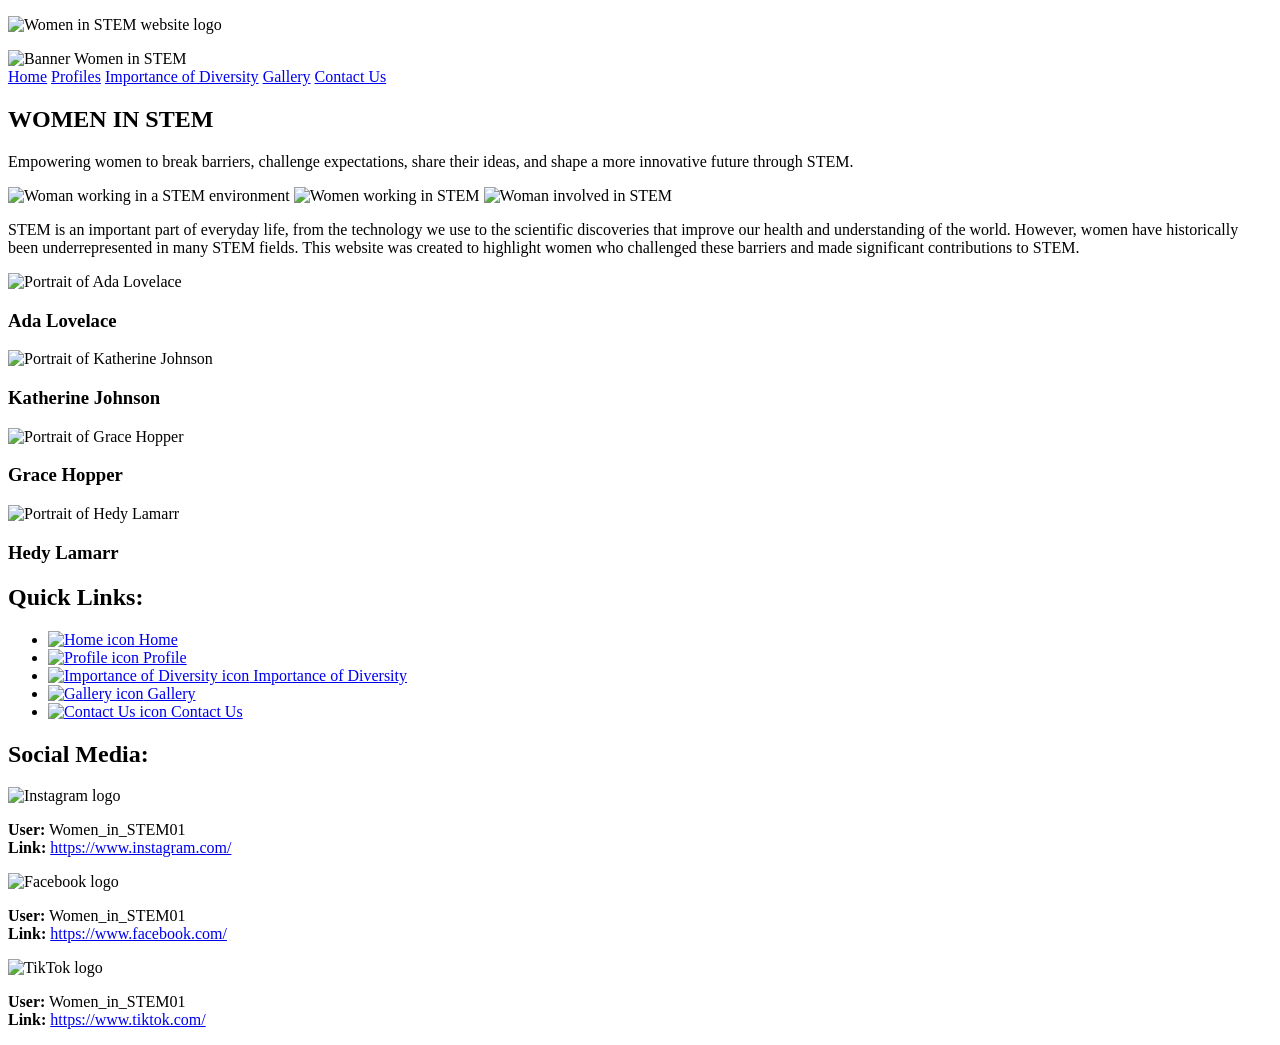
==== index.html @ c255ab0f "Add files via upload" ====
<!DOCTYPE html>
<html lang="en">
<head>
    <meta charset="UTF-8">
    <meta name="viewport" content="width=device-width, initial-scale=1.0">

    <!-- This is the name that appears on the browser tab -->
    <title>Women in STEM</title>

    <!-- I am using Google Fonts for the main font on my website, this is embedded code directly from google website -->
    <link rel="preconnect" href="https://fonts.googleapis.com">
    <link rel="preconnect" href="https://fonts.gstatic.com" crossorigin>
    <link href="https://fonts.googleapis.com/css2?family=Bricolage+Grotesque:opsz,wght@12..96,200..800&display=swap" rel="stylesheet">
    
    <!-- This links my HTML page to my CSS file -->
    <link rel="stylesheet" href="CSS/style.css">
</head>

<body>

    <!-- HEADER -->
    <header>

        <div class="top-header">

            <!-- I put my logo on the left side of the header -->
            <div class="logo">
                <p>
                    <img src="images/logo.png" alt="Women in STEM website logo">
                </p>
            </div>

            <!-- This is the main title shown beside my logo -->
            <div class="website-title">
                <img src="images/banner_3.png" alt="Banner Women in STEM">
            </div>

        </div>


        <!-- NAVIGATION -->
        <!-- These links let the user move between the different pages of my website -->
        <nav>
            <a href="index.html">Home</a>
            <a href="profile.html">Profiles</a>
            <a href="iod.html">Importance of Diversity</a>
            <a href="gallery.html">Gallery</a>
            <a href="contact.html">Contact Us</a>
        </nav>

    </header>


    <main>

        <!-- HERO SECTION -->
        <!-- This is the first section the user sees when they open the home page -->
        <section class="hero" id="home">

            <div class="hero-box">

                <!-- Main heading and introduction for the website -->
                <div class="hero-text">

                    <div class="h1-heading">
                        <h1>WOMEN IN STEM</h1>
                    </div>

                    <p>
                        Empowering women to break barriers, challenge expectations, share their ideas, and shape a more innovative future through STEM.
                    </p>

                </div>


                <!-- HERO IMAGES -->
                <!-- I used three images here to make the home page more visually interesting -->
                <div class="hero-images">

                    <img src="images/home_image_resized_77x96px.png"
                        alt="Woman working in a STEM environment"
                        class="hero-image image-top">

                    <img src="images/image_2_150x170.png"
                        alt="Women working in STEM"
                        class="hero-image image-bottom">

                    <img src="images/image_3_150x170.png"
                        alt="Woman involved in STEM"
                        class="hero-image image-left">

                </div>

            </div>

        </section>


        <!-- INTRODUCTION -->
        <!-- I use this section to explain why my website focuses on women in STEM -->
        <section class="introduction" id="importance">

            <p>
                STEM is an important part of everyday life, from the technology we use to the scientific discoveries that improve our health and understanding of the world. However, women have historically been underrepresented in many STEM fields. This website was created to highlight women who challenged these barriers and made significant contributions to STEM.
            </p>

        </section>


        <!-- PROFILES -->
        <!-- These cards give the user a quick introduction to some important women in STEM -->
        <section class="profiles" id="profiles">

            <!-- Ada Lovelace profile -->
            <div class="home-profile-card">
                <img src="images/ada_lovelace_120x120.png"
                    alt="Portrait of Ada Lovelace">
                <h3>Ada Lovelace</h3>
            </div>


            <!-- Katherine Johnson profile -->
            <div class="home-profile-card">
                <img src="images/katherine_johnson_120x120.png"
                    alt="Portrait of Katherine Johnson">
                <h3>Katherine Johnson</h3>
            </div>


            <!-- Grace Hopper profile -->
            <div class="home-profile-card">
                <img src="images/grace_hopper_120x120.png"
                    alt="Portrait of Grace Hopper">
                <h3>Grace Hopper</h3>
            </div>


            <!-- Hedy Lamarr profile -->
            <div class="home-profile-card">
                <img src="images/hedy_lamarr_120x120.png"
                    alt="Portrait of Hedy Lamarr">
                <h3>Hedy Lamarr</h3>
            </div>

        </section>


        <!-- FOOTER / LINKS -->
        <!-- This section gives the user quick access to the other pages and social media -->
        <section class="footer-box" id="contact">


            <!-- QUICK LINKS -->
            <!-- I included the same pages from my navigation so they are easy to access at the bottom -->
            <div class="quick-links">

                <h2>Quick Links:</h2>

                <ul>

                    <li>
                        <a href="index.html">
                            <img src="images/home_icon_footer.png" alt="Home icon">
                            Home
                        </a>
                    </li>

                    <li>
                        <a href="profile.html">
                            <img src="images/profile_icon_footer.png" alt="Profile icon">
                            Profile
                        </a>
                    </li>

                    <li>
                        <a href="iod.html">
                            <img src="images/iod_icon_footer.png" alt="Importance of Diversity icon">
                            Importance of Diversity
                        </a>
                    </li>

                    <li>
                        <a href="gallery.html">
                            <img src="images/gallery_icon_footer.png" alt="Gallery icon">
                            Gallery
                        </a>
                    </li>

                    <li>
                        <a href="contact.html">
                            <img src="images/contact_us_icon_footer.png" alt="Contact Us icon">
                            Contact Us
                        </a>
                    </li>

                </ul>

            </div>


            <!-- SOCIAL MEDIA -->
            <!-- I added these links so users can find the website's social media pages -->
            <div class="social-media">

                <h2>Social Media:</h2>


                <!-- Instagram -->
                <div class="social-item">

                    <img src="images/instgram_2_logo_social_media.png"
                        alt="Instagram logo">

                    <p>
                        <strong>User:</strong> Women_in_STEM01<br>
                        <strong>Link:</strong>
                        <a href="https://www.instagram.com/" target="_blank">
                            https://www.instagram.com/
                        </a>
                    </p>

                </div>


                <!-- Facebook -->
                <div class="social-item">

                    <img src="images/facebook_logo_social_media.png"
                        alt="Facebook logo">

                    <p>
                        <strong>User:</strong> Women_in_STEM01<br>
                        <strong>Link:</strong>
                        <a href="https://www.facebook.com/" target="_blank">
                            https://www.facebook.com/
                        </a>
                    </p>

                </div>


                <!-- TikTok -->
                <div class="social-item">

                    <img src="images/tiktok_logo_social_media.png"
                        alt="TikTok logo">

                    <p>
                        <strong>User:</strong> Women_in_STEM01<br>
                        <strong>Link:</strong>
                        <a href="https://www.tiktok.com/" target="_blank">
                            https://www.tiktok.com/
                        </a>
                    </p>

                </div>

            </div>

        </section>

    </main>

</body>
</html>
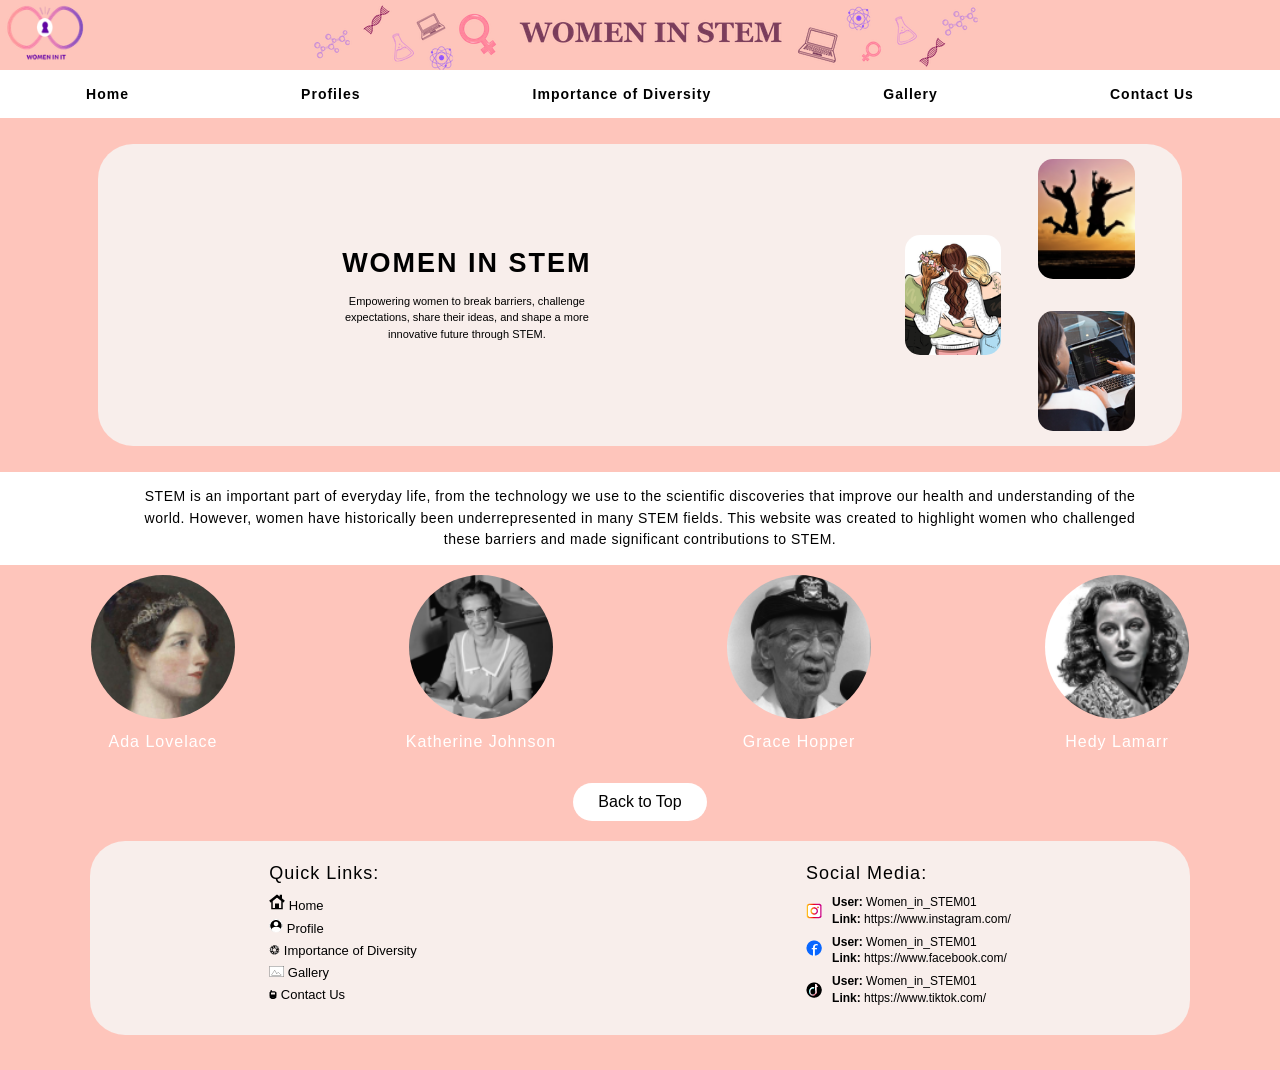
==== commit 0a377d52: "Add files via upload" ====
--- a/index.html
+++ b/index.html
@@ -143,6 +143,8 @@
             </div>
 
         </section>
+        
+        <a href="#home" class="back-to-top">Back to Top</a>
 
 
         <!-- FOOTER / LINKS -->
--- a/CSS/style.css
+++ b/CSS/style.css
@@ -0,0 +1,580 @@
+/* GENERAL */
+* {
+    margin: 0;
+    padding: 0;
+    box-sizing: border-box;
+}
+
+body {
+    font-family: Arial, sans-serif;
+    background-color: #fec5bb;
+}
+
+img {
+    transition: transform 0.2s ease;
+}
+
+img:hover {
+    transform: scale(1.15);
+}
+
+.back-to-top {
+    display: block;
+    width: fit-content;
+    margin: 20px auto;
+    padding: 10px 25px;
+    background-color: white;
+    color: black;
+    text-decoration: none;
+    border-radius: 20px;
+}
+
+.back-to-top:hover {
+    background-color: #e8e8e8;
+}
+
+/* HEADER */
+
+.top-header {
+    height: 70px;
+    display: grid;
+    grid-template-columns: 20% 80%;
+    background-color: #fec5bb;
+}
+
+.logo img {
+    width: 35%;
+    height: 100%;
+    object-fit: contain;
+}
+
+.website-title {
+    display: flex;
+}
+
+/* NAVIGATION */
+
+nav {
+    height: 48px;
+    display: flex;
+    justify-content: space-around;
+    align-items: center;
+    background-color: white;
+}
+
+nav a {
+    padding: 10px 15px;
+    color: black;
+    text-decoration: none;
+    text-align: center;
+    font-size: 14px;
+    font-weight: bold;
+    letter-spacing: 1px;
+}
+
+nav a:hover {
+    background-color: #e8e8e8;
+}
+
+/* HERO */
+
+.hero {
+    padding: 26px 4%;
+    background-color: #fec5bb;
+}
+
+.hero-box {
+    width: 92%;
+    max-width: 1100px;
+    min-height: 210px;
+    margin: auto;
+    padding: 15px 4%;
+    display: flex;
+    align-items: center;
+    justify-content: space-between;
+    background-color: #f8eeeb;
+    border-radius: 35px;
+}
+
+.hero-text {
+    width: 65%;
+    text-align: center;
+}
+
+.hero-text h1 {
+    margin-bottom: 14px;
+    font-family: 'Bricolage Grotesque', sans-serif;
+    font-size: 27px;
+    letter-spacing: 2px;
+}
+
+.hero-text p {
+    max-width: 280px;
+    margin: auto;
+    font-size: 11px;
+    line-height: 1.5;
+}
+
+.hero-images {
+    width: 25%;
+    max-width: 230px;
+    height: 272px;
+    position: relative;
+}
+
+.hero-image {
+    width: 42%;
+    height: 120px;
+    position: absolute;
+    object-fit: cover;
+    border-radius: 15px;
+}
+
+.image-top {
+    top: 0;
+    right: 0;
+}
+
+.image-bottom {
+    bottom: 0;
+    right: 0;
+}
+
+.image-left {
+    top: 50%;
+    left: 0;
+    transform: translateY(-60px); /*moves an element upward by exactly 60px*/
+}
+
+.image-left:hover {
+    transform: translateY(-60px) scale(1.15);
+}
+
+/* HOME PAGE */
+
+.introduction {
+    padding: 14px 7%;
+    background-color: white;
+    text-align: center;
+}
+
+.introduction p {
+    max-width: 1000px;
+    margin: auto;
+    font-size: 14px;
+    line-height: 1.55;
+    letter-spacing: 0.5px;
+}
+
+.profiles {
+    display: flex;
+    justify-content: space-evenly;
+    padding: 10px 4px 12px;
+    background-color: #fec5bb;
+}
+
+.home-profile-card {
+    flex: 1;
+    text-align: center;
+}
+
+.home-profile-card img {
+    width: 144px;
+    max-width: 80%;
+    height: 144px;
+    display: block;
+    margin: auto;
+    object-fit: cover;
+    border-radius: 50%;
+}
+
+.home-profile-card h3 {
+    margin-top: 14px;
+    color: white;
+    font-size: 16px;
+    font-weight: normal;
+    letter-spacing: 1px;
+}
+
+/* FOOTER */
+
+.footer-box {
+    width: 92%;
+    max-width: 1100px;
+    margin: 0 auto 35px;
+    padding: 22px 14%;
+    display: flex;
+    justify-content: space-between;
+    background-color: #f8eeeb;
+    border-radius: 35px;
+}
+
+.footer-box h2 {
+    margin-bottom: 10px;
+    font-size: 18px;
+    font-weight: normal;
+    letter-spacing: 1px;
+}
+
+.quick-links {
+    min-width: 190px;
+}
+
+.quick-links ul {
+    list-style: none;
+}
+
+.quick-links li {
+    margin: 4px 0;
+}
+
+.quick-links a {
+    color: black;
+    text-decoration: none;
+    font-size: 13px;
+}
+
+.quick-links a:hover {
+    text-decoration: underline;
+}
+
+.social-item {
+    display: flex;
+    align-items: center;
+    margin: 6px 0;
+}
+
+.social-item img {
+    margin-right: 10px;
+}
+
+.social-item p {
+    font-size: 12px;
+    line-height: 1.4;
+}
+
+.social-item a {
+    color: black;
+    text-decoration: none;
+}
+
+/* PROFILE PAGE */
+
+.profile-introduction {
+    padding: 12px 7%;
+    background-color: white;
+    text-align: center;
+}
+
+.profile-introduction p {
+    max-width: 1000px;
+    margin: auto;
+    font-size: 12px;
+    line-height: 1.6;
+}
+
+.profile-navigation {
+    display: flex;
+    justify-content: space-evenly;
+    padding: 10px 4px 12px;
+    background-color: #fec5bb;
+}
+
+.profile-navigation .profile-card {
+    flex: 1; /*The item can grow to fill any extra space in the container*/
+    color: white;
+    text-decoration: none;
+    text-align: center;
+}
+
+.profile-navigation .profile-card img {
+    width: 70%;
+    max-width: 200px;
+    height: 250px;
+    display: block;
+    margin: auto;
+    border-radius: 15px;
+}
+
+.profile-navigation .profile-card h3 {
+    margin-top: 14px;
+    color: white;
+    font-size: 16px;
+    font-weight: normal;
+    letter-spacing: 1px;
+}
+
+.scientist-section {
+    padding: 25px 5% 10px;
+    background-color: white;
+}
+
+.scientist-section.pink-section {
+    background-color: #fdc5bb;
+}
+
+.scientist-title {
+    width: 100%;
+    max-width: 1000px;
+    padding: 14px 20px;
+    background-color: #f8eeec;
+    border-radius: 40px;
+}
+
+.scientist-title h2 {
+    color: black;
+    font-size: 18px;
+    font-weight: normal;
+}
+
+.scientist-content {
+    width: 90%;
+    max-width: 900px;
+    margin: auto;
+    display: flex;
+    align-items: center;
+    justify-content: space-between;
+}
+
+.scientist-text {
+    flex: 1;
+    padding: 15px;
+}
+
+.scientist-text p {
+    font-size: 12px;
+    line-height: 1.65;
+    text-align: left;
+}
+
+.scientist-images {
+    display: flex;
+    flex-shrink: 0; /*prevents a flex item from shrinking when the parent container is smaller*/
+}
+
+.scientist-images img {
+    width: 155px;
+    max-width: 100%;
+    height: 154px;
+    object-fit: cover;
+}
+
+
+/* IMPORTANCE OF DIVERSITY PAGE */
+
+.iod-hero-description {
+    max-width: 1000px;
+    margin: 15px auto 0;
+    text-align: center;
+}
+
+.iod-hero-description p {
+    color: white;
+    font-size: 13px;
+    line-height: 1.6;
+    letter-spacing: 0.3px;
+}
+
+.diversity-section {
+    padding: 18px 5% 12px;
+}
+
+.diversity-section.light-section {
+    background-color: white;
+}
+
+.diversity-section.pink-section {
+    background-color: #fdc5bb;
+}
+
+.diversity-title {
+    width: 100%;
+    max-width: 1100px;
+    margin: 0 auto 14px;
+    padding: 17px 20px;
+    background-color: #f8eeec;
+    border: 1px solid white;
+    border-radius: 40px;
+}
+
+.diversity-title h2 {
+    color: black;
+    font-size: 19px;
+    font-weight: normal;
+    letter-spacing: 1px;
+}
+
+.diversity-content {
+    width: 90%;
+    max-width: 1050px;
+    min-height: 110px;
+    margin: auto;
+    display: flex;
+    align-items: center;
+    justify-content: space-between;
+}
+
+.diversity-text {
+    flex: 1;
+    padding: 5px 15px;
+}
+
+.diversity-text p {
+    font-size: 12px;
+    line-height: 1.6;
+    text-align: left;
+}
+
+.diversity-section.pink-section .diversity-text p {
+    color: white;
+}
+
+.diversity-images {
+    display: flex;
+    flex-shrink: 0;
+}
+
+.diversity-images img {
+    width: 130px;
+    max-width: 100%;
+    height: 130px;
+}
+
+/* GALLERY PAGE */
+
+.gallery-section {
+    width: 88%;
+    max-width: 1012px;
+    max-height: 596px;
+    margin: 35px auto 50px;
+    display: grid;
+    grid-template-columns: 35% 62%;
+    grid-template-rows: 70.5% 29.5%;
+    justify-content: space-between;
+}
+
+.gallery-box {
+    overflow: hidden;
+}
+
+.gallery-box img {
+    display: block;
+    object-fit: cover;
+}
+
+.gallery-top-row {
+    width: 100%;
+    height: 31%;
+    display: grid;
+    grid-template-columns: 49% 48.5%;
+    justify-content: space-between;
+}
+
+.gallery-box-4 {
+    width: 100%;
+    height: 62%;
+}
+
+.gallery-bottom-row {
+    grid-column: 1/3;
+    display: grid;
+    grid-template-columns: 20.5% 45.9% 29.5%;
+    justify-content: space-between;
+}
+
+.gallery-bottom-row,
+.gallery-box img,
+.gallery-right,
+.gallery-box-1,
+.gallery-box-2,
+.gallery-box-3,
+.gallery-box-5,
+.gallery-box-6,
+.gallery-box-7 {
+    width: 100%;
+    height: 100%;
+}
+
+
+/* CONTACT PAGE */
+
+#contact-box {
+    width: 92%;
+    max-width: 1100px;
+    margin: 0 auto;
+    padding: 5px 7% 35px;
+}
+
+.form-row {
+    display: grid;
+    grid-template-columns: 1fr 1fr;
+    margin-bottom: 15px;
+}
+
+.form-group {
+    display: flex;
+    flex-direction: column;
+}
+
+.form-group label,
+.message-group label {
+    margin-bottom: 7px;
+    color: white;
+    font-size: 16px;
+}
+
+.form-group input {
+    width: 100%;
+    height: 30px;
+    padding: 5px 8px;
+    background-color: white;
+    border: 1px solid white;
+    outline: none;
+}
+
+.message-group label {
+    font-size: 23px;
+}
+
+.message-group textarea {
+    width: 100%;
+    height: 195px;
+    padding: 8px;
+    background-color: white;
+    border: 1px solid white;
+}
+
+.submit-button {
+    display: block;
+    margin: 20px auto 0;
+    padding: 10px 35px;
+    background-color: white;
+    color: black;
+    border: none;
+    border-radius: 20px;
+    font-size: 14px;
+    font-weight: bold;
+}
+
+.submit-button:hover {
+    background-color: #e8e8e8;
+}
+
+/* MESSAGE RETURN */
+
+.message-return {
+    text-align: center;
+}
+
+.message-return a {
+    padding: 10px 25px;
+    color: black;
+    background-color: white;
+    text-decoration: none;
+    border: none;
+    border-radius: 20px;
+}
+
+.message-return a:hover {
+    background-color: #e8e8e8;
+}
